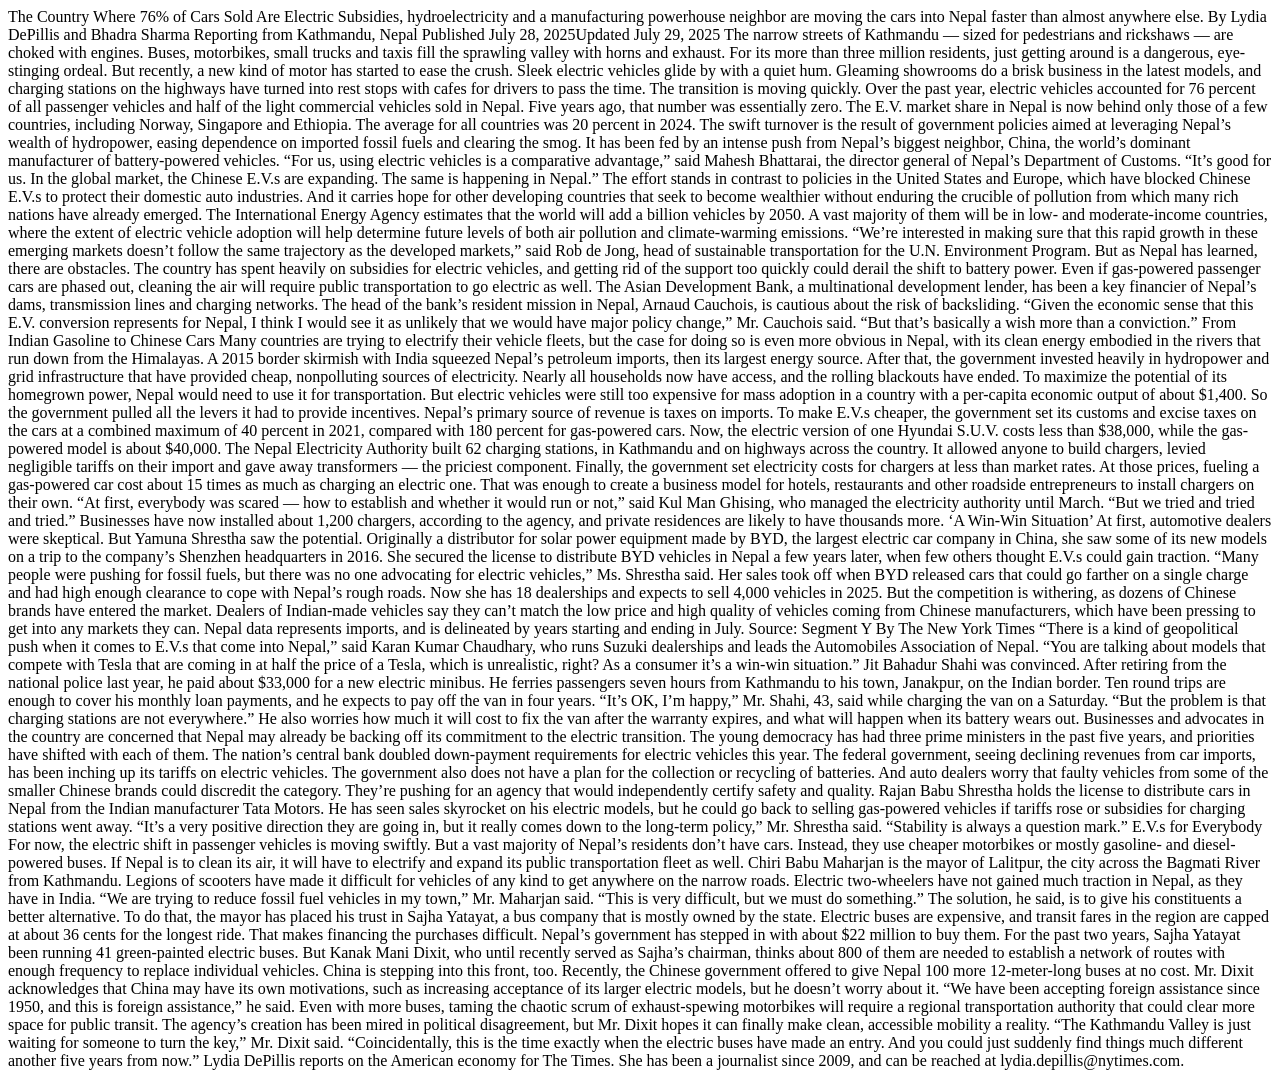
==== midterm/index.html @ f309e4bb "midterm exercise" ====
<!DOCTYPE html>
<html lang="en">
    <head>
        <title></title>
    </head>
       <body>
        The Country Where 76% of Cars Sold Are Electric
Subsidies, hydroelectricity and a manufacturing powerhouse neighbor are moving the cars into Nepal faster than almost anywhere else.


By Lydia DePillis and Bhadra Sharma
Reporting from Kathmandu, Nepal
Published July 28, 2025Updated July 29, 2025


The narrow streets of Kathmandu — sized for pedestrians and rickshaws — are choked with engines. Buses, motorbikes, small trucks and taxis fill the sprawling valley with horns and exhaust. For its more than three million residents, just getting around is a dangerous, eye-stinging ordeal.


But recently, a new kind of motor has started to ease the crush. Sleek electric vehicles glide by with a quiet hum. Gleaming showrooms do a brisk business in the latest models, and charging stations on the highways have turned into rest stops with cafes for drivers to pass the time.


The transition is moving quickly. Over the past year, electric vehicles accounted for 76 percent of all passenger vehicles and half of the light commercial vehicles sold in Nepal. Five years ago, that number was essentially zero. The E.V. market share in Nepal is now behind only those of a few countries, including Norway, Singapore and Ethiopia. The average for all countries was 20 percent in 2024.


The swift turnover is the result of government policies aimed at leveraging Nepal’s wealth of hydropower, easing dependence on imported fossil fuels and clearing the smog. It has been fed by an intense push from Nepal’s biggest neighbor, China, the world’s dominant manufacturer of battery-powered vehicles.


“For us, using electric vehicles is a comparative advantage,” said Mahesh Bhattarai, the director general of Nepal’s Department of Customs. “It’s good for us. In the global market, the Chinese E.V.s are expanding. The same is happening in Nepal.”


The effort stands in contrast to policies in the United States and Europe, which have blocked Chinese E.V.s to protect their domestic auto industries. And it carries hope for other developing countries that seek to become wealthier without enduring the crucible of pollution from which many rich nations have already emerged.


The International Energy Agency estimates that the world will add a billion vehicles by 2050. A vast majority of them will be in low- and moderate-income countries, where the extent of electric vehicle adoption will help determine future levels of both air pollution and climate-warming emissions.


“We’re interested in making sure that this rapid growth in these emerging markets doesn’t follow the same trajectory as the developed markets,” said Rob de Jong, head of sustainable transportation for the U.N. Environment Program.


But as Nepal has learned, there are obstacles. The country has spent heavily on subsidies for electric vehicles, and getting rid of the support too quickly could derail the shift to battery power. Even if gas-powered passenger cars are phased out, cleaning the air will require public transportation to go electric as well.




The Asian Development Bank, a multinational development lender, has been a key financier of Nepal’s dams, transmission lines and charging networks. The head of the bank’s resident mission in Nepal, Arnaud Cauchois, is cautious about the risk of backsliding.


“Given the economic sense that this E.V. conversion represents for Nepal, I think I would see it as unlikely that we would have major policy change,” Mr. Cauchois said. “But that’s basically a wish more than a conviction.”


From Indian Gasoline to Chinese Cars


Many countries are trying to electrify their vehicle fleets, but the case for doing so is even more obvious in Nepal, with its clean energy embodied in the rivers that run down from the Himalayas.


A 2015 border skirmish with India squeezed Nepal’s petroleum imports, then its largest energy source. After that, the government invested heavily in hydropower and grid infrastructure that have provided cheap, nonpolluting sources of electricity. Nearly all households now have access, and the rolling blackouts have ended.


To maximize the potential of its homegrown power, Nepal would need to use it for transportation. But electric vehicles were still too expensive for mass adoption in a country with a per-capita economic output of about $1,400. So the government pulled all the levers it had to provide incentives.


Nepal’s primary source of revenue is taxes on imports. To make E.V.s cheaper, the government set its customs and excise taxes on the cars at a combined maximum of 40 percent in 2021, compared with 180 percent for gas-powered cars. Now, the electric version of one Hyundai S.U.V. costs less than $38,000, while the gas-powered model is about $40,000.


The Nepal Electricity Authority built 62 charging stations, in Kathmandu and on highways across the country. It allowed anyone to build chargers, levied negligible tariffs on their import and gave away transformers — the priciest component.


Finally, the government set electricity costs for chargers at less than market rates. At those prices, fueling a gas-powered car cost about 15 times as much as charging an electric one. That was enough to create a business model for hotels, restaurants and other roadside entrepreneurs to install chargers on their own.


“At first, everybody was scared — how to establish and whether it would run or not,” said Kul Man Ghising, who managed the electricity authority until March. “But we tried and tried and tried.” Businesses have now installed about 1,200 chargers, according to the agency, and private residences are likely to have thousands more.


‘A Win-Win Situation’


At first, automotive dealers were skeptical. But Yamuna Shrestha saw the potential.


Originally a distributor for solar power equipment made by BYD, the largest electric car company in China, she saw some of its new models on a trip to the company’s Shenzhen headquarters in 2016. She secured the license to distribute BYD vehicles in Nepal a few years later, when few others thought E.V.s could gain traction.


“Many people were pushing for fossil fuels, but there was no one advocating for electric vehicles,” Ms. Shrestha said. Her sales took off when BYD released cars that could go farther on a single charge and had high enough clearance to cope with Nepal’s rough roads. Now she has 18 dealerships and expects to sell 4,000 vehicles in 2025.


But the competition is withering, as dozens of Chinese brands have entered the market. Dealers of Indian-made vehicles say they can’t match the low price and high quality of vehicles coming from Chinese manufacturers, which have been pressing to get into any markets they can.


Nepal data represents imports, and is delineated by years starting and ending in July. Source: Segment Y By The New York Times
“There is a kind of geopolitical push when it comes to E.V.s that come into Nepal,” said Karan Kumar Chaudhary, who runs Suzuki dealerships and leads the Automobiles Association of Nepal. “You are talking about models that compete with Tesla that are coming in at half the price of a Tesla, which is unrealistic, right? As a consumer it’s a win-win situation.”


Jit Bahadur Shahi was convinced. After retiring from the national police last year, he paid about $33,000 for a new electric minibus. He ferries passengers seven hours from Kathmandu to his town, Janakpur, on the Indian border. Ten round trips are enough to cover his monthly loan payments, and he expects to pay off the van in four years.


“It’s OK, I’m happy,” Mr. Shahi, 43, said while charging the van on a Saturday. “But the problem is that charging stations are not everywhere.” He also worries how much it will cost to fix the van after the warranty expires, and what will happen when its battery wears out.


Businesses and advocates in the country are concerned that Nepal may already be backing off its commitment to the electric transition. The young democracy has had three prime ministers in the past five years, and priorities have shifted with each of them.


The nation’s central bank doubled down-payment requirements for electric vehicles this year. The federal government, seeing declining revenues from car imports, has been inching up its tariffs on electric vehicles.


The government also does not have a plan for the collection or recycling of batteries. And auto dealers worry that faulty vehicles from some of the smaller Chinese brands could discredit the category. They’re pushing for an agency that would independently certify safety and quality.


Rajan Babu Shrestha holds the license to distribute cars in Nepal from the Indian manufacturer Tata Motors. He has seen sales skyrocket on his electric models, but he could go back to selling gas-powered vehicles if tariffs rose or subsidies for charging stations went away.


“It’s a very positive direction they are going in, but it really comes down to the long-term policy,” Mr. Shrestha said. “Stability is always a question mark.”


E.V.s for Everybody


For now, the electric shift in passenger vehicles is moving swiftly. But a vast majority of Nepal’s residents don’t have cars. Instead, they use cheaper motorbikes or mostly gasoline- and diesel-powered buses.


If Nepal is to clean its air, it will have to electrify and expand its public transportation fleet as well.


Chiri Babu Maharjan is the mayor of Lalitpur, the city across the Bagmati River from Kathmandu. Legions of scooters have made it difficult for vehicles of any kind to get anywhere on the narrow roads. Electric two-wheelers have not gained much traction in Nepal, as they have in India.


“We are trying to reduce fossil fuel vehicles in my town,” Mr. Maharjan said. “This is very difficult, but we must do something.”


The solution, he said, is to give his constituents a better alternative. To do that, the mayor has placed his trust in Sajha Yatayat, a bus company that is mostly owned by the state.


Electric buses are expensive, and transit fares in the region are capped at about 36 cents for the longest ride. That makes financing the purchases difficult. Nepal’s government has stepped in with about $22 million to buy them. For the past two years, Sajha Yatayat been running 41 green-painted electric buses.


But Kanak Mani Dixit, who until recently served as Sajha’s chairman, thinks about 800 of them are needed to establish a network of routes with enough frequency to replace individual vehicles.


China is stepping into this front, too.


Recently, the Chinese government offered to give Nepal 100 more 12-meter-long buses at no cost. Mr. Dixit acknowledges that China may have its own motivations, such as increasing acceptance of its larger electric models, but he doesn’t worry about it.


“We have been accepting foreign assistance since 1950, and this is foreign assistance,” he said.


Even with more buses, taming the chaotic scrum of exhaust-spewing motorbikes will require a regional transportation authority that could clear more space for public transit. The agency’s creation has been mired in political disagreement, but Mr. Dixit hopes it can finally make clean, accessible mobility a reality.


“The Kathmandu Valley is just waiting for someone to turn the key,” Mr. Dixit said. “Coincidentally, this is the time exactly when the electric buses have made an entry. And you could just suddenly find things much different another five years from now.”


Lydia DePillis reports on the American economy for The Times. She has been a journalist since 2009, and can be reached at lydia.depillis@nytimes.com.
       </body>
</html>
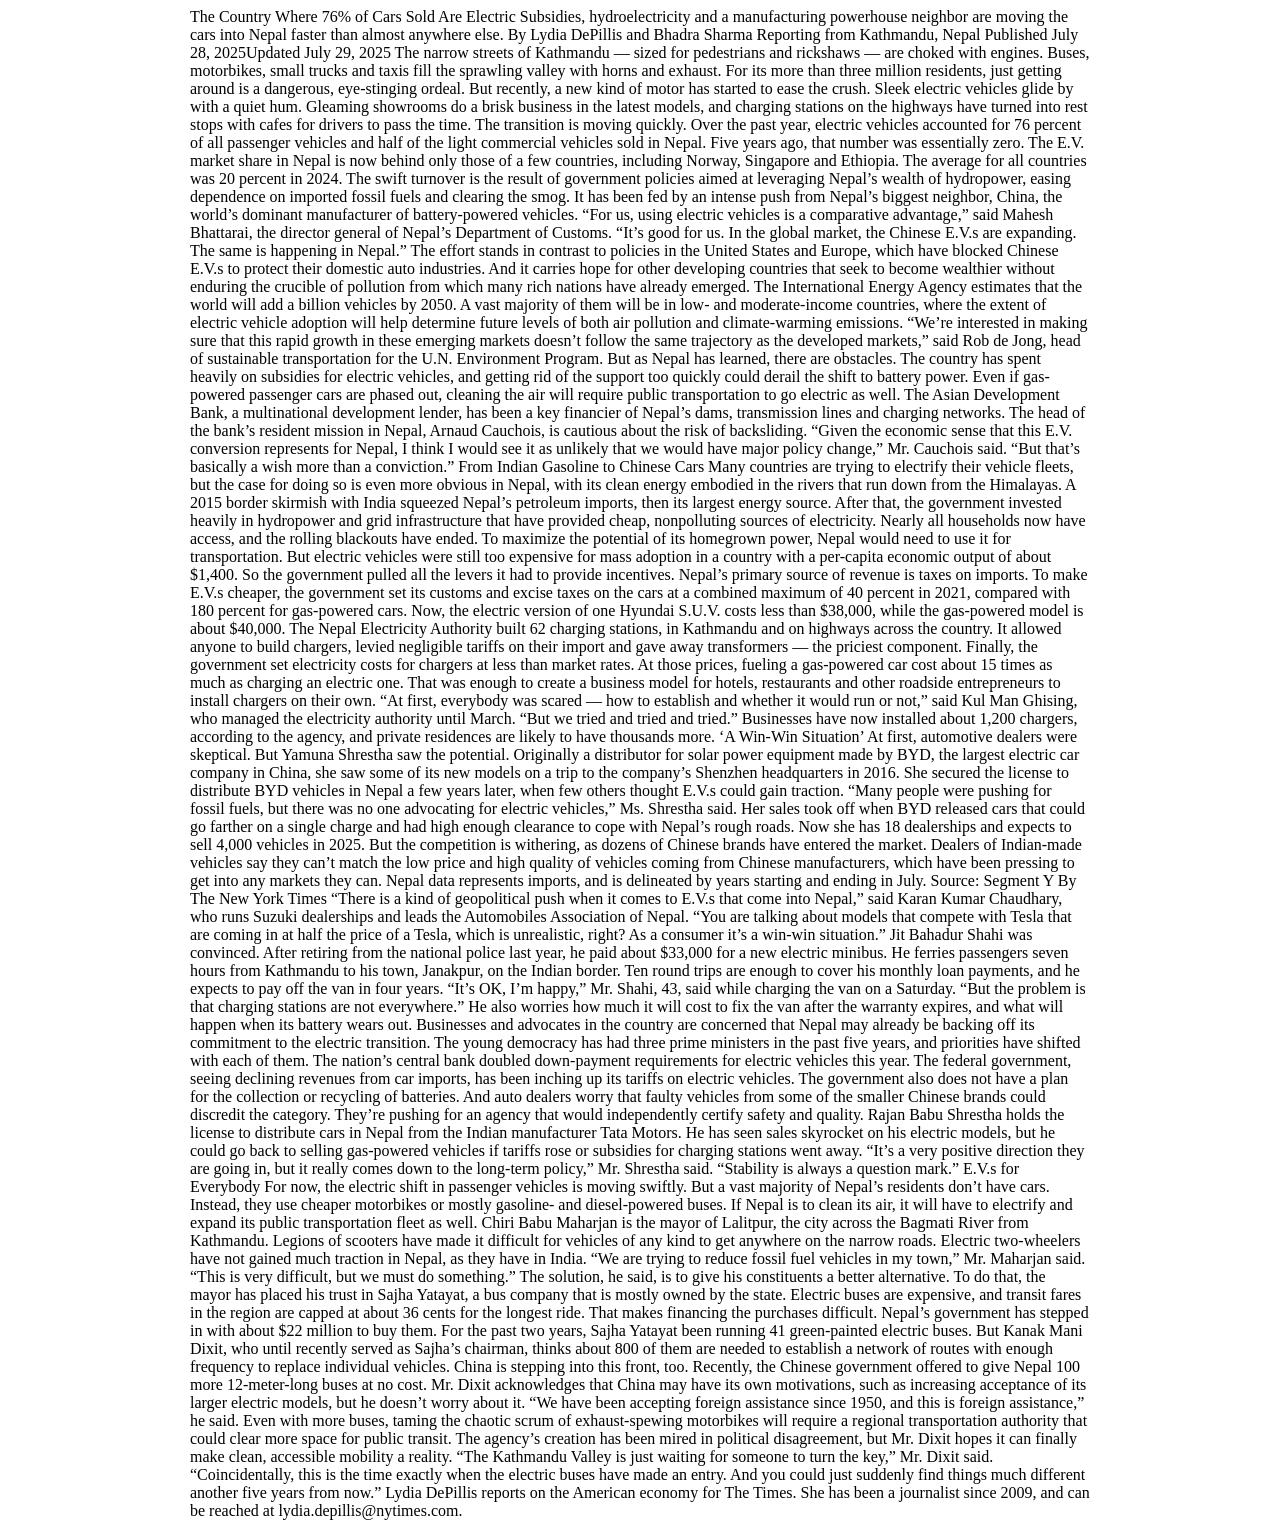
==== commit 4e2c0f25: "Update index.html" ====
--- a/midterm/index.html
+++ b/midterm/index.html
@@ -2,8 +2,10 @@
 <html lang="en">
     <head>
         <title></title>
+        <link rel="stylesheet" type="text/css" href="stylesheet.css">
     </head>
        <body>
+        <div id="content">
         The Country Where 76% of Cars Sold Are Electric
 Subsidies, hydroelectricity and a manufacturing powerhouse neighbor are moving the cars into Nepal faster than almost anywhere else.
 
@@ -152,5 +154,6 @@
 
 
 Lydia DePillis reports on the American economy for The Times. She has been a journalist since 2009, and can be reached at lydia.depillis@nytimes.com.
-       </body>
+            </div>
+        </body>
 </html>
--- a/midterm/stylesheet.css
+++ b/midterm/stylesheet.css
@@ -0,0 +1,5 @@
+#content {
+    margin: 0 auto;
+    width: 900px;
+}
+
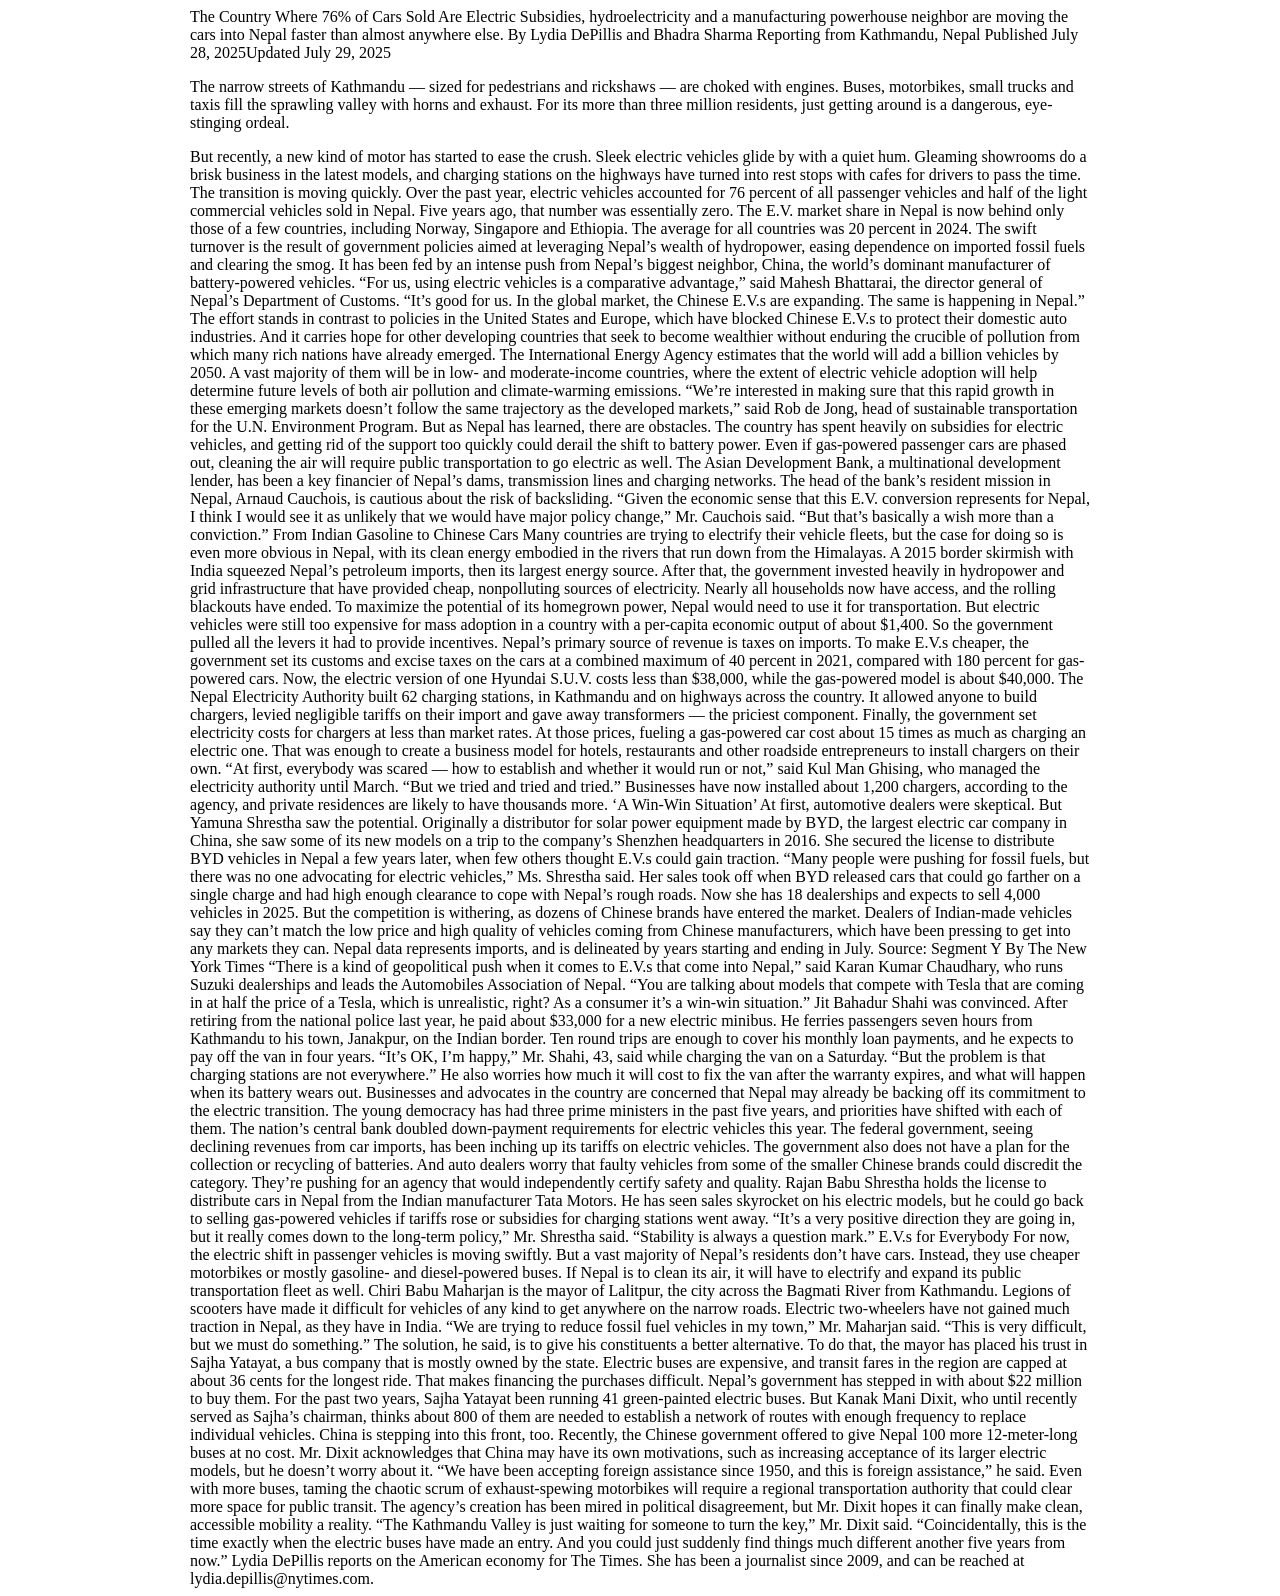
==== commit a0fe3809: "Update index.html" ====
--- a/midterm/index.html
+++ b/midterm/index.html
@@ -15,7 +15,7 @@
 Published July 28, 2025Updated July 29, 2025
 
 
-The narrow streets of Kathmandu — sized for pedestrians and rickshaws — are choked with engines. Buses, motorbikes, small trucks and taxis fill the sprawling valley with horns and exhaust. For its more than three million residents, just getting around is a dangerous, eye-stinging ordeal.
+<p>The narrow streets of Kathmandu — sized for pedestrians and rickshaws — are choked with engines. Buses, motorbikes, small trucks and taxis fill the sprawling valley with horns and exhaust. For its more than three million residents, just getting around is a dangerous, eye-stinging ordeal.</p>
 
 
 But recently, a new kind of motor has started to ease the crush. Sleek electric vehicles glide by with a quiet hum. Gleaming showrooms do a brisk business in the latest models, and charging stations on the highways have turned into rest stops with cafes for drivers to pass the time.
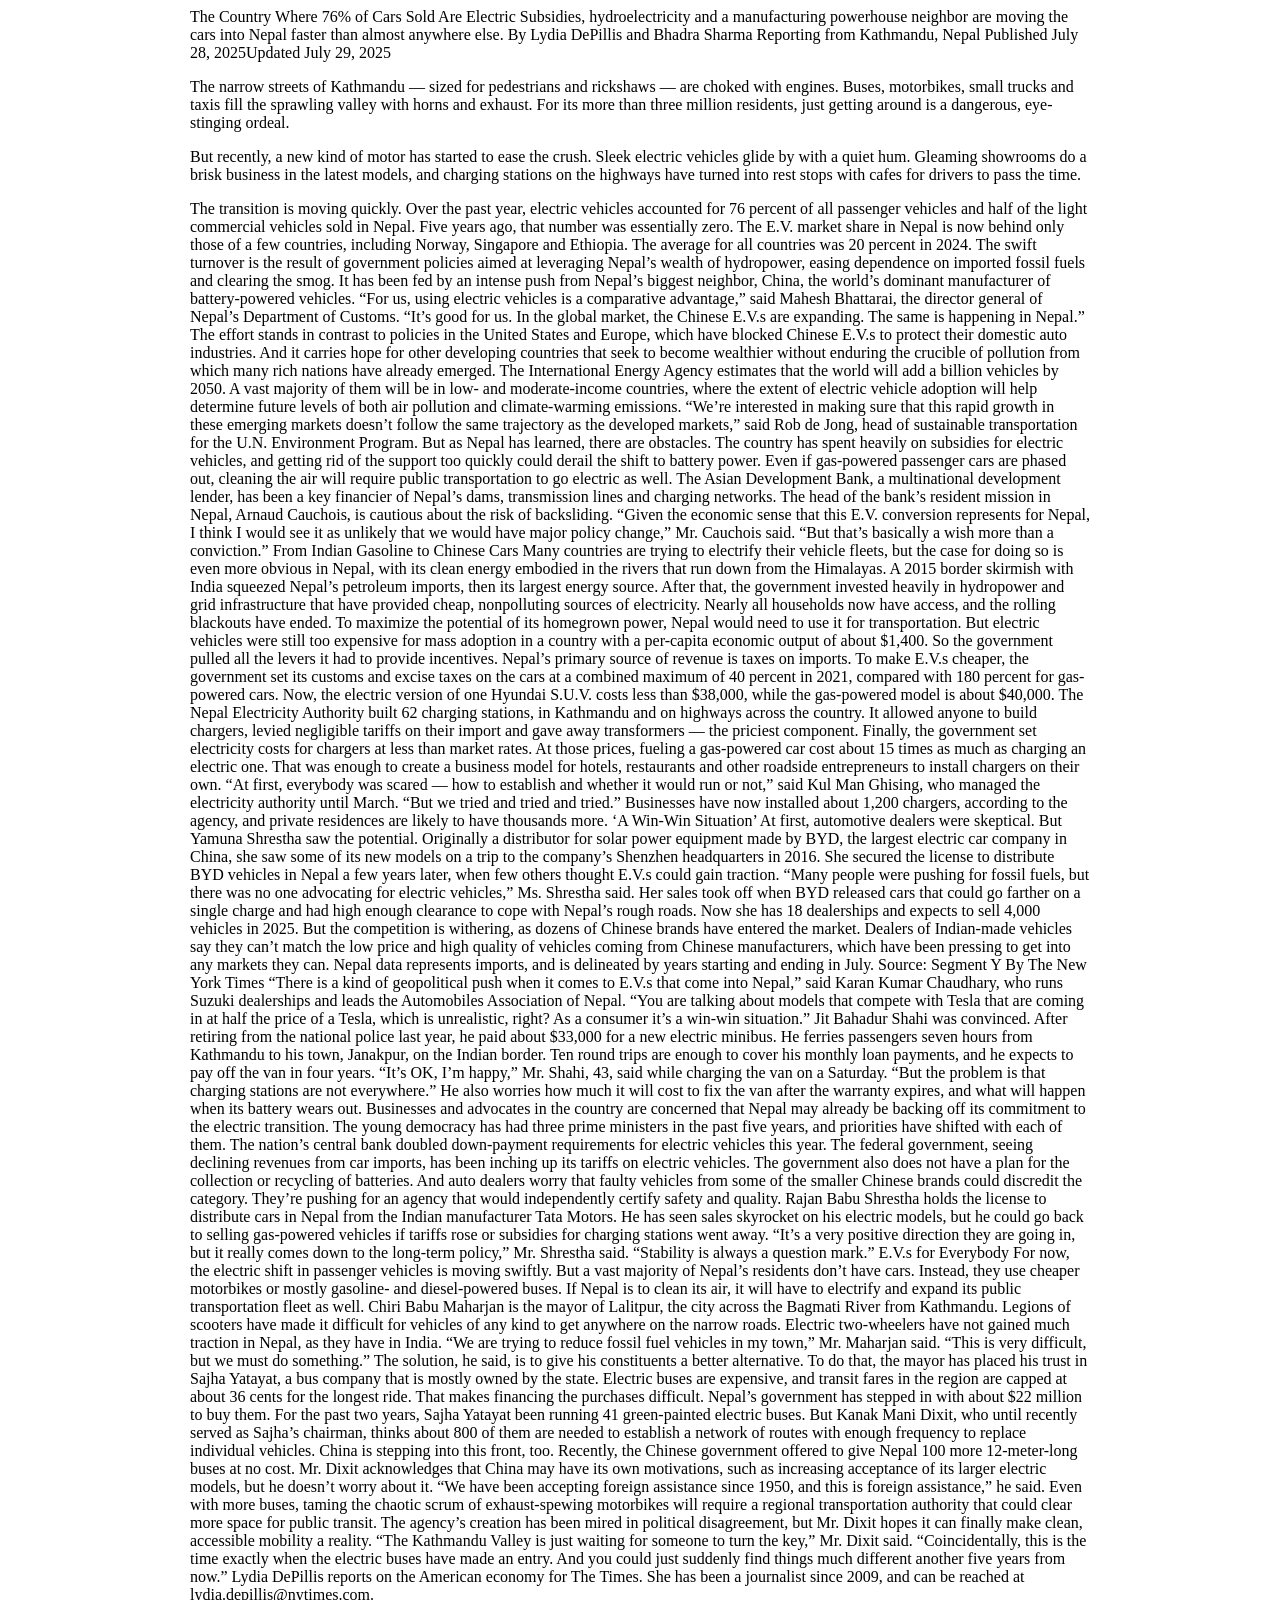
==== commit ffd267e6: "Update index.html" ====
--- a/midterm/index.html
+++ b/midterm/index.html
@@ -18,7 +18,7 @@
 <p>The narrow streets of Kathmandu — sized for pedestrians and rickshaws — are choked with engines. Buses, motorbikes, small trucks and taxis fill the sprawling valley with horns and exhaust. For its more than three million residents, just getting around is a dangerous, eye-stinging ordeal.</p>
 
 
-But recently, a new kind of motor has started to ease the crush. Sleek electric vehicles glide by with a quiet hum. Gleaming showrooms do a brisk business in the latest models, and charging stations on the highways have turned into rest stops with cafes for drivers to pass the time.
+<p>But recently, a new kind of motor has started to ease the crush. Sleek electric vehicles glide by with a quiet hum. Gleaming showrooms do a brisk business in the latest models, and charging stations on the highways have turned into rest stops with cafes for drivers to pass the time.</p>
 
 
 The transition is moving quickly. Over the past year, electric vehicles accounted for 76 percent of all passenger vehicles and half of the light commercial vehicles sold in Nepal. Five years ago, that number was essentially zero. The E.V. market share in Nepal is now behind only those of a few countries, including Norway, Singapore and Ethiopia. The average for all countries was 20 percent in 2024.
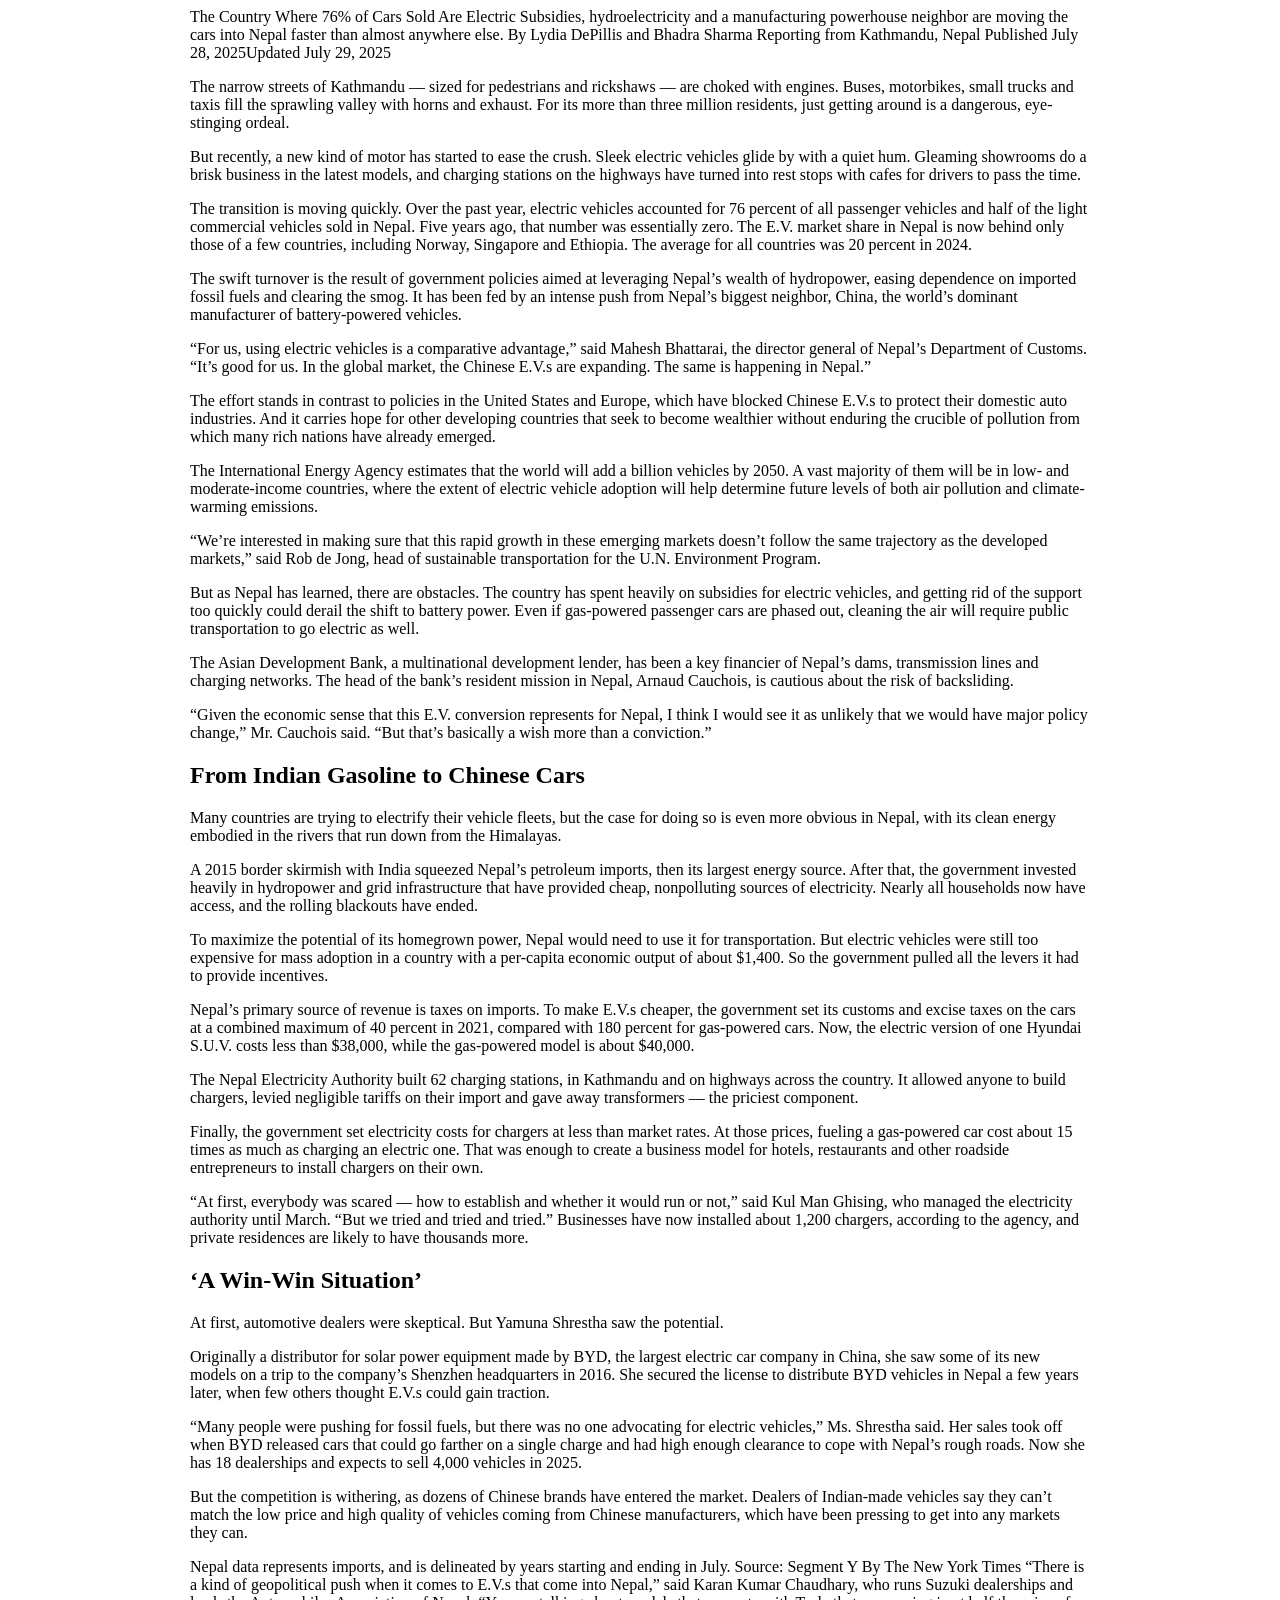
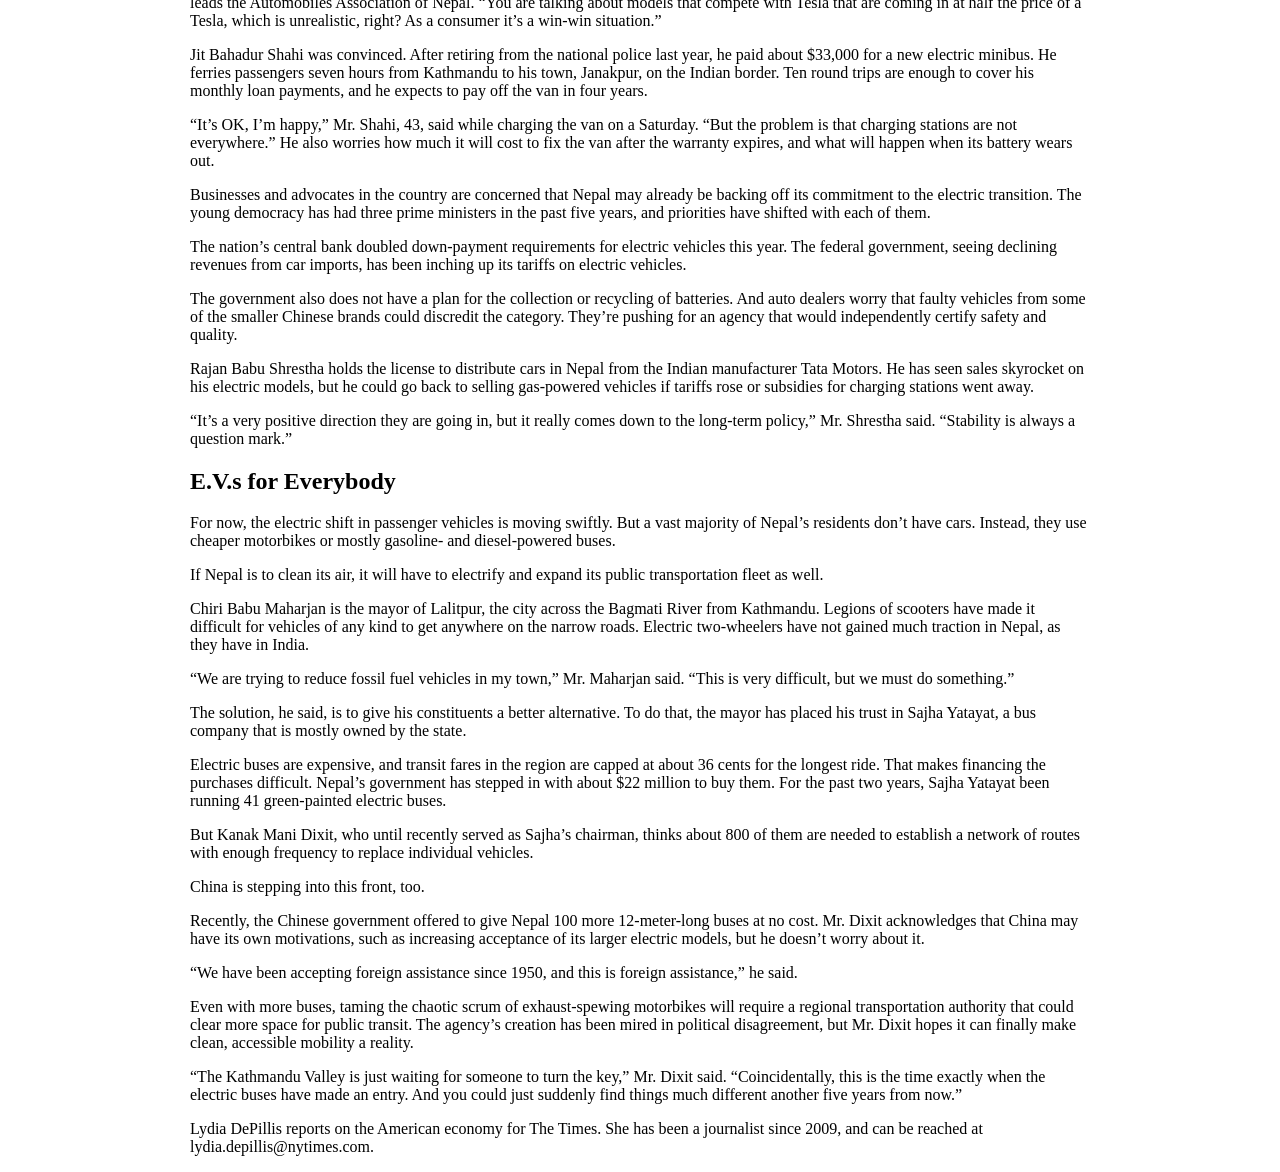
==== commit 2fe61ff5: "breaking article into parapgraphs" ====
--- a/midterm/index.html
+++ b/midterm/index.html
@@ -21,139 +21,138 @@
 <p>But recently, a new kind of motor has started to ease the crush. Sleek electric vehicles glide by with a quiet hum. Gleaming showrooms do a brisk business in the latest models, and charging stations on the highways have turned into rest stops with cafes for drivers to pass the time.</p>
 
 
-The transition is moving quickly. Over the past year, electric vehicles accounted for 76 percent of all passenger vehicles and half of the light commercial vehicles sold in Nepal. Five years ago, that number was essentially zero. The E.V. market share in Nepal is now behind only those of a few countries, including Norway, Singapore and Ethiopia. The average for all countries was 20 percent in 2024.
+<p>The transition is moving quickly. Over the past year, electric vehicles accounted for 76 percent of all passenger vehicles and half of the light commercial vehicles sold in Nepal. Five years ago, that number was essentially zero. The E.V. market share in Nepal is now behind only those of a few countries, including Norway, Singapore and Ethiopia. The average for all countries was 20 percent in 2024.</p>
 
 
-The swift turnover is the result of government policies aimed at leveraging Nepal’s wealth of hydropower, easing dependence on imported fossil fuels and clearing the smog. It has been fed by an intense push from Nepal’s biggest neighbor, China, the world’s dominant manufacturer of battery-powered vehicles.
+<p>The swift turnover is the result of government policies aimed at leveraging Nepal’s wealth of hydropower, easing dependence on imported fossil fuels and clearing the smog. It has been fed by an intense push from Nepal’s biggest neighbor, China, the world’s dominant manufacturer of battery-powered vehicles.</p>
 
 
-“For us, using electric vehicles is a comparative advantage,” said Mahesh Bhattarai, the director general of Nepal’s Department of Customs. “It’s good for us. In the global market, the Chinese E.V.s are expanding. The same is happening in Nepal.”
+<p>“For us, using electric vehicles is a comparative advantage,” said Mahesh Bhattarai, the director general of Nepal’s Department of Customs. “It’s good for us. In the global market, the Chinese E.V.s are expanding. The same is happening in Nepal.”</p>
 
 
-The effort stands in contrast to policies in the United States and Europe, which have blocked Chinese E.V.s to protect their domestic auto industries. And it carries hope for other developing countries that seek to become wealthier without enduring the crucible of pollution from which many rich nations have already emerged.
+<p>The effort stands in contrast to policies in the United States and Europe, which have blocked Chinese E.V.s to protect their domestic auto industries. And it carries hope for other developing countries that seek to become wealthier without enduring the crucible of pollution from which many rich nations have already emerged.</p>
 
 
-The International Energy Agency estimates that the world will add a billion vehicles by 2050. A vast majority of them will be in low- and moderate-income countries, where the extent of electric vehicle adoption will help determine future levels of both air pollution and climate-warming emissions.
+<p>The International Energy Agency estimates that the world will add a billion vehicles by 2050. A vast majority of them will be in low- and moderate-income countries, where the extent of electric vehicle adoption will help determine future levels of both air pollution and climate-warming emissions.</p>
 
 
-“We’re interested in making sure that this rapid growth in these emerging markets doesn’t follow the same trajectory as the developed markets,” said Rob de Jong, head of sustainable transportation for the U.N. Environment Program.
+<p>“We’re interested in making sure that this rapid growth in these emerging markets doesn’t follow the same trajectory as the developed markets,” said Rob de Jong, head of sustainable transportation for the U.N. Environment Program.</p>
 
 
-But as Nepal has learned, there are obstacles. The country has spent heavily on subsidies for electric vehicles, and getting rid of the support too quickly could derail the shift to battery power. Even if gas-powered passenger cars are phased out, cleaning the air will require public transportation to go electric as well.
+<p>But as Nepal has learned, there are obstacles. The country has spent heavily on subsidies for electric vehicles, and getting rid of the support too quickly could derail the shift to battery power. Even if gas-powered passenger cars are phased out, cleaning the air will require public transportation to go electric as well.</p>
 
 
 
 
-The Asian Development Bank, a multinational development lender, has been a key financier of Nepal’s dams, transmission lines and charging networks. The head of the bank’s resident mission in Nepal, Arnaud Cauchois, is cautious about the risk of backsliding.
+<p>The Asian Development Bank, a multinational development lender, has been a key financier of Nepal’s dams, transmission lines and charging networks. The head of the bank’s resident mission in Nepal, Arnaud Cauchois, is cautious about the risk of backsliding.</p>
 
 
-“Given the economic sense that this E.V. conversion represents for Nepal, I think I would see it as unlikely that we would have major policy change,” Mr. Cauchois said. “But that’s basically a wish more than a conviction.”
+<p>“Given the economic sense that this E.V. conversion represents for Nepal, I think I would see it as unlikely that we would have major policy change,” Mr. Cauchois said. “But that’s basically a wish more than a conviction.”</p>
 
 
-From Indian Gasoline to Chinese Cars
+<h2>From Indian Gasoline to Chinese Cars</h2>
 
 
-Many countries are trying to electrify their vehicle fleets, but the case for doing so is even more obvious in Nepal, with its clean energy embodied in the rivers that run down from the Himalayas.
+<p>Many countries are trying to electrify their vehicle fleets, but the case for doing so is even more obvious in Nepal, with its clean energy embodied in the rivers that run down from the Himalayas.</p>
 
 
-A 2015 border skirmish with India squeezed Nepal’s petroleum imports, then its largest energy source. After that, the government invested heavily in hydropower and grid infrastructure that have provided cheap, nonpolluting sources of electricity. Nearly all households now have access, and the rolling blackouts have ended.
+<p>A 2015 border skirmish with India squeezed Nepal’s petroleum imports, then its largest energy source. After that, the government invested heavily in hydropower and grid infrastructure that have provided cheap, nonpolluting sources of electricity. Nearly all households now have access, and the rolling blackouts have ended.</p>
 
 
-To maximize the potential of its homegrown power, Nepal would need to use it for transportation. But electric vehicles were still too expensive for mass adoption in a country with a per-capita economic output of about $1,400. So the government pulled all the levers it had to provide incentives.
+<p>To maximize the potential of its homegrown power, Nepal would need to use it for transportation. But electric vehicles were still too expensive for mass adoption in a country with a per-capita economic output of about $1,400. So the government pulled all the levers it had to provide incentives.</p>
 
 
-Nepal’s primary source of revenue is taxes on imports. To make E.V.s cheaper, the government set its customs and excise taxes on the cars at a combined maximum of 40 percent in 2021, compared with 180 percent for gas-powered cars. Now, the electric version of one Hyundai S.U.V. costs less than $38,000, while the gas-powered model is about $40,000.
+<p>Nepal’s primary source of revenue is taxes on imports. To make E.V.s cheaper, the government set its customs and excise taxes on the cars at a combined maximum of 40 percent in 2021, compared with 180 percent for gas-powered cars. Now, the electric version of one Hyundai S.U.V. costs less than $38,000, while the gas-powered model is about $40,000.</p>
 
 
-The Nepal Electricity Authority built 62 charging stations, in Kathmandu and on highways across the country. It allowed anyone to build chargers, levied negligible tariffs on their import and gave away transformers — the priciest component.
+<p>The Nepal Electricity Authority built 62 charging stations, in Kathmandu and on highways across the country. It allowed anyone to build chargers, levied negligible tariffs on their import and gave away transformers — the priciest component.</p>
 
 
-Finally, the government set electricity costs for chargers at less than market rates. At those prices, fueling a gas-powered car cost about 15 times as much as charging an electric one. That was enough to create a business model for hotels, restaurants and other roadside entrepreneurs to install chargers on their own.
+<p>Finally, the government set electricity costs for chargers at less than market rates. At those prices, fueling a gas-powered car cost about 15 times as much as charging an electric one. That was enough to create a business model for hotels, restaurants and other roadside entrepreneurs to install chargers on their own.</p>
 
 
-“At first, everybody was scared — how to establish and whether it would run or not,” said Kul Man Ghising, who managed the electricity authority until March. “But we tried and tried and tried.” Businesses have now installed about 1,200 chargers, according to the agency, and private residences are likely to have thousands more.
+<p>“At first, everybody was scared — how to establish and whether it would run or not,” said Kul Man Ghising, who managed the electricity authority until March. “But we tried and tried and tried.” Businesses have now installed about 1,200 chargers, according to the agency, and private residences are likely to have thousands more.</p>
 
 
-‘A Win-Win Situation’
+<h2>‘A Win-Win Situation’</h2>
 
 
-At first, automotive dealers were skeptical. But Yamuna Shrestha saw the potential.
+<p>At first, automotive dealers were skeptical. But Yamuna Shrestha saw the potential.</p>
 
 
-Originally a distributor for solar power equipment made by BYD, the largest electric car company in China, she saw some of its new models on a trip to the company’s Shenzhen headquarters in 2016. She secured the license to distribute BYD vehicles in Nepal a few years later, when few others thought E.V.s could gain traction.
+<p>Originally a distributor for solar power equipment made by BYD, the largest electric car company in China, she saw some of its new models on a trip to the company’s Shenzhen headquarters in 2016. She secured the license to distribute BYD vehicles in Nepal a few years later, when few others thought E.V.s could gain traction.</p>
 
 
-“Many people were pushing for fossil fuels, but there was no one advocating for electric vehicles,” Ms. Shrestha said. Her sales took off when BYD released cars that could go farther on a single charge and had high enough clearance to cope with Nepal’s rough roads. Now she has 18 dealerships and expects to sell 4,000 vehicles in 2025.
+<p>“Many people were pushing for fossil fuels, but there was no one advocating for electric vehicles,” Ms. Shrestha said. Her sales took off when BYD released cars that could go farther on a single charge and had high enough clearance to cope with Nepal’s rough roads. Now she has 18 dealerships and expects to sell 4,000 vehicles in 2025.</p>
 
 
-But the competition is withering, as dozens of Chinese brands have entered the market. Dealers of Indian-made vehicles say they can’t match the low price and high quality of vehicles coming from Chinese manufacturers, which have been pressing to get into any markets they can.
+<p>But the competition is withering, as dozens of Chinese brands have entered the market. Dealers of Indian-made vehicles say they can’t match the low price and high quality of vehicles coming from Chinese manufacturers, which have been pressing to get into any markets they can.</p>
+
+<p>Nepal data represents imports, and is delineated by years starting and ending in July. Source: Segment Y By The New York Times
+“There is a kind of geopolitical push when it comes to E.V.s that come into Nepal,” said Karan Kumar Chaudhary, who runs Suzuki dealerships and leads the Automobiles Association of Nepal. “You are talking about models that compete with Tesla that are coming in at half the price of a Tesla, which is unrealistic, right? As a consumer it’s a win-win situation.”</p>
 
 
-Nepal data represents imports, and is delineated by years starting and ending in July. Source: Segment Y By The New York Times
-“There is a kind of geopolitical push when it comes to E.V.s that come into Nepal,” said Karan Kumar Chaudhary, who runs Suzuki dealerships and leads the Automobiles Association of Nepal. “You are talking about models that compete with Tesla that are coming in at half the price of a Tesla, which is unrealistic, right? As a consumer it’s a win-win situation.”
+<p>Jit Bahadur Shahi was convinced. After retiring from the national police last year, he paid about $33,000 for a new electric minibus. He ferries passengers seven hours from Kathmandu to his town, Janakpur, on the Indian border. Ten round trips are enough to cover his monthly loan payments, and he expects to pay off the van in four years.</p>
 
 
-Jit Bahadur Shahi was convinced. After retiring from the national police last year, he paid about $33,000 for a new electric minibus. He ferries passengers seven hours from Kathmandu to his town, Janakpur, on the Indian border. Ten round trips are enough to cover his monthly loan payments, and he expects to pay off the van in four years.
+<p>“It’s OK, I’m happy,” Mr. Shahi, 43, said while charging the van on a Saturday. “But the problem is that charging stations are not everywhere.” He also worries how much it will cost to fix the van after the warranty expires, and what will happen when its battery wears out.</p>
 
 
-“It’s OK, I’m happy,” Mr. Shahi, 43, said while charging the van on a Saturday. “But the problem is that charging stations are not everywhere.” He also worries how much it will cost to fix the van after the warranty expires, and what will happen when its battery wears out.
+<p>Businesses and advocates in the country are concerned that Nepal may already be backing off its commitment to the electric transition. The young democracy has had three prime ministers in the past five years, and priorities have shifted with each of them.</p>
 
 
-Businesses and advocates in the country are concerned that Nepal may already be backing off its commitment to the electric transition. The young democracy has had three prime ministers in the past five years, and priorities have shifted with each of them.
+<p>The nation’s central bank doubled down-payment requirements for electric vehicles this year. The federal government, seeing declining revenues from car imports, has been inching up its tariffs on electric vehicles.</p>
 
 
-The nation’s central bank doubled down-payment requirements for electric vehicles this year. The federal government, seeing declining revenues from car imports, has been inching up its tariffs on electric vehicles.
+<p>The government also does not have a plan for the collection or recycling of batteries. And auto dealers worry that faulty vehicles from some of the smaller Chinese brands could discredit the category. They’re pushing for an agency that would independently certify safety and quality.</p>
 
 
-The government also does not have a plan for the collection or recycling of batteries. And auto dealers worry that faulty vehicles from some of the smaller Chinese brands could discredit the category. They’re pushing for an agency that would independently certify safety and quality.
+<p>Rajan Babu Shrestha holds the license to distribute cars in Nepal from the Indian manufacturer Tata Motors. He has seen sales skyrocket on his electric models, but he could go back to selling gas-powered vehicles if tariffs rose or subsidies for charging stations went away.</p>
 
 
-Rajan Babu Shrestha holds the license to distribute cars in Nepal from the Indian manufacturer Tata Motors. He has seen sales skyrocket on his electric models, but he could go back to selling gas-powered vehicles if tariffs rose or subsidies for charging stations went away.
+<p>“It’s a very positive direction they are going in, but it really comes down to the long-term policy,” Mr. Shrestha said. “Stability is always a question mark.”</p>
 
 
-“It’s a very positive direction they are going in, but it really comes down to the long-term policy,” Mr. Shrestha said. “Stability is always a question mark.”
+<h2>E.V.s for Everybody</h2>
 
 
-E.V.s for Everybody
+<p>For now, the electric shift in passenger vehicles is moving swiftly. But a vast majority of Nepal’s residents don’t have cars. Instead, they use cheaper motorbikes or mostly gasoline- and diesel-powered buses.</p>
 
 
-For now, the electric shift in passenger vehicles is moving swiftly. But a vast majority of Nepal’s residents don’t have cars. Instead, they use cheaper motorbikes or mostly gasoline- and diesel-powered buses.
+<p>If Nepal is to clean its air, it will have to electrify and expand its public transportation fleet as well.</p>
 
 
-If Nepal is to clean its air, it will have to electrify and expand its public transportation fleet as well.
+<p>Chiri Babu Maharjan is the mayor of Lalitpur, the city across the Bagmati River from Kathmandu. Legions of scooters have made it difficult for vehicles of any kind to get anywhere on the narrow roads. Electric two-wheelers have not gained much traction in Nepal, as they have in India.</p>
 
 
-Chiri Babu Maharjan is the mayor of Lalitpur, the city across the Bagmati River from Kathmandu. Legions of scooters have made it difficult for vehicles of any kind to get anywhere on the narrow roads. Electric two-wheelers have not gained much traction in Nepal, as they have in India.
+<p>“We are trying to reduce fossil fuel vehicles in my town,” Mr. Maharjan said. “This is very difficult, but we must do something.”</p>
 
 
-“We are trying to reduce fossil fuel vehicles in my town,” Mr. Maharjan said. “This is very difficult, but we must do something.”
+<p>The solution, he said, is to give his constituents a better alternative. To do that, the mayor has placed his trust in Sajha Yatayat, a bus company that is mostly owned by the state.</p>
 
 
-The solution, he said, is to give his constituents a better alternative. To do that, the mayor has placed his trust in Sajha Yatayat, a bus company that is mostly owned by the state.
+<p>Electric buses are expensive, and transit fares in the region are capped at about 36 cents for the longest ride. That makes financing the purchases difficult. Nepal’s government has stepped in with about $22 million to buy them. For the past two years, Sajha Yatayat been running 41 green-painted electric buses.</p>
 
 
-Electric buses are expensive, and transit fares in the region are capped at about 36 cents for the longest ride. That makes financing the purchases difficult. Nepal’s government has stepped in with about $22 million to buy them. For the past two years, Sajha Yatayat been running 41 green-painted electric buses.
+<p>But Kanak Mani Dixit, who until recently served as Sajha’s chairman, thinks about 800 of them are needed to establish a network of routes with enough frequency to replace individual vehicles.</p>
 
 
-But Kanak Mani Dixit, who until recently served as Sajha’s chairman, thinks about 800 of them are needed to establish a network of routes with enough frequency to replace individual vehicles.
+<p>China is stepping into this front, too.</p>
 
 
-China is stepping into this front, too.
+<p>Recently, the Chinese government offered to give Nepal 100 more 12-meter-long buses at no cost. Mr. Dixit acknowledges that China may have its own motivations, such as increasing acceptance of its larger electric models, but he doesn’t worry about it.</p>
 
 
-Recently, the Chinese government offered to give Nepal 100 more 12-meter-long buses at no cost. Mr. Dixit acknowledges that China may have its own motivations, such as increasing acceptance of its larger electric models, but he doesn’t worry about it.
+<p>“We have been accepting foreign assistance since 1950, and this is foreign assistance,” he said.</p>
 
 
-“We have been accepting foreign assistance since 1950, and this is foreign assistance,” he said.
+<p>Even with more buses, taming the chaotic scrum of exhaust-spewing motorbikes will require a regional transportation authority that could clear more space for public transit. The agency’s creation has been mired in political disagreement, but Mr. Dixit hopes it can finally make clean, accessible mobility a reality.</p>
 
 
-Even with more buses, taming the chaotic scrum of exhaust-spewing motorbikes will require a regional transportation authority that could clear more space for public transit. The agency’s creation has been mired in political disagreement, but Mr. Dixit hopes it can finally make clean, accessible mobility a reality.
+<p>“The Kathmandu Valley is just waiting for someone to turn the key,” Mr. Dixit said. “Coincidentally, this is the time exactly when the electric buses have made an entry. And you could just suddenly find things much different another five years from now.”</p>
 
 
-“The Kathmandu Valley is just waiting for someone to turn the key,” Mr. Dixit said. “Coincidentally, this is the time exactly when the electric buses have made an entry. And you could just suddenly find things much different another five years from now.”
-
-
-Lydia DePillis reports on the American economy for The Times. She has been a journalist since 2009, and can be reached at lydia.depillis@nytimes.com.
+<p>Lydia DePillis reports on the American economy for The Times. She has been a journalist since 2009, and can be reached at lydia.depillis@nytimes.com.</p>
             </div>
         </body>
 </html>
--- a/midterm/stylesheet.css
+++ b/midterm/stylesheet.css
@@ -3,3 +3,6 @@
     width: 900px;
 }
 
+h2 {
+    font-weight: bold;
+}
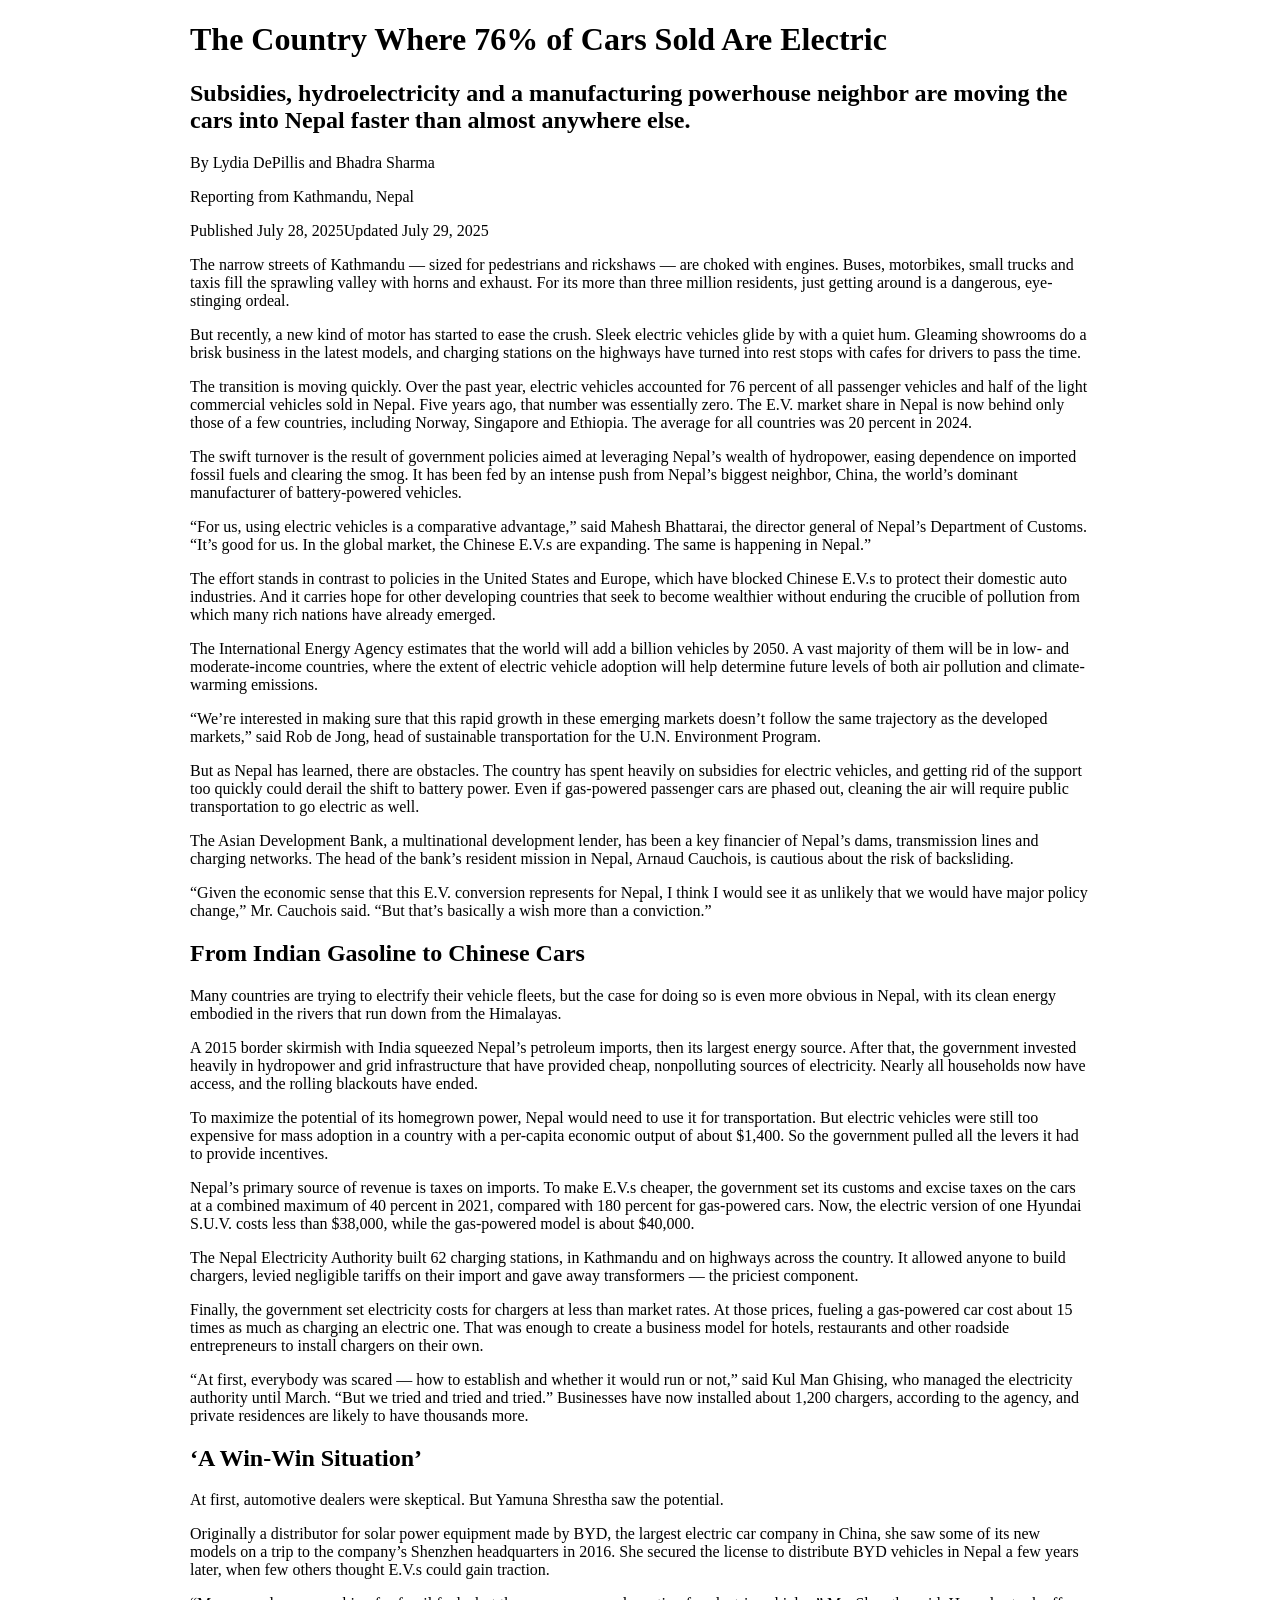
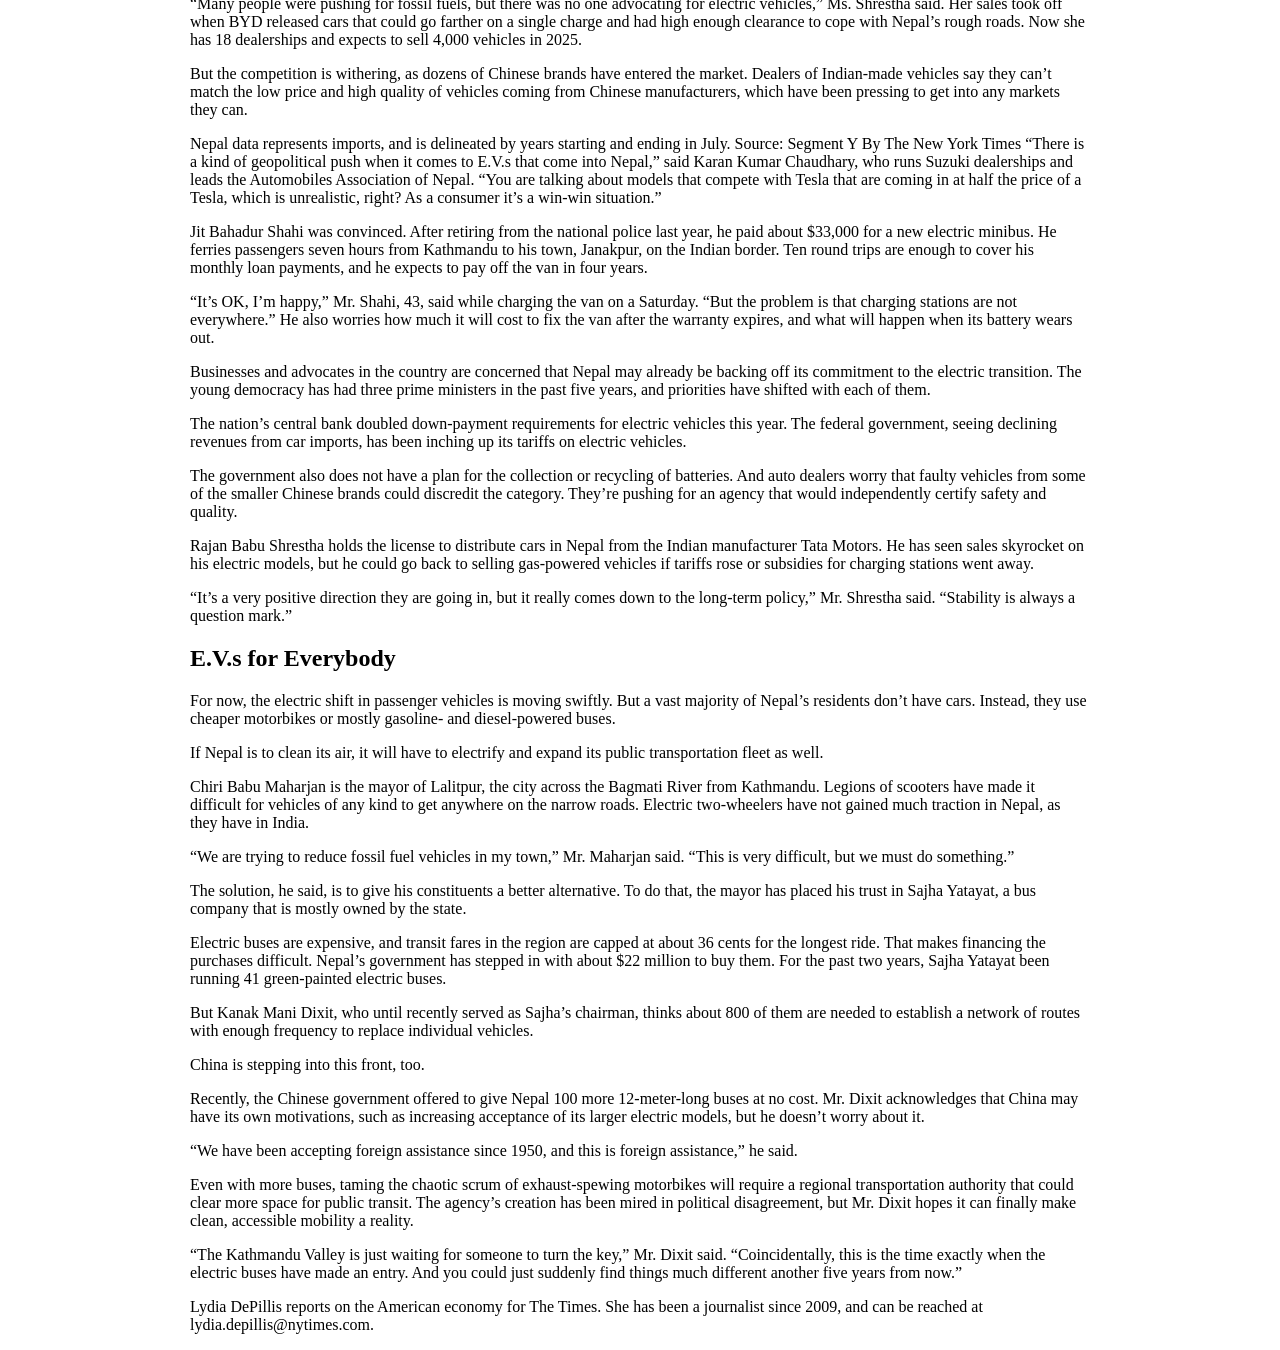
==== commit f761ce0c: "headline and byline" ====
--- a/midterm/index.html
+++ b/midterm/index.html
@@ -6,13 +6,13 @@
     </head>
        <body>
         <div id="content">
-        The Country Where 76% of Cars Sold Are Electric
-Subsidies, hydroelectricity and a manufacturing powerhouse neighbor are moving the cars into Nepal faster than almost anywhere else.
+        <h1>The Country Where 76% of Cars Sold Are Electric</h1>
+<h2>Subsidies, hydroelectricity and a manufacturing powerhouse neighbor are moving the cars into Nepal faster than almost anywhere else.</h2>
 
 
-By Lydia DePillis and Bhadra Sharma
-Reporting from Kathmandu, Nepal
-Published July 28, 2025Updated July 29, 2025
+<p>By Lydia DePillis and Bhadra Sharma</p>
+<p>Reporting from Kathmandu, Nepal</p>
+<p>Published July 28, 2025Updated July 29, 2025</p>
 
 
 <p>The narrow streets of Kathmandu — sized for pedestrians and rickshaws — are choked with engines. Buses, motorbikes, small trucks and taxis fill the sprawling valley with horns and exhaust. For its more than three million residents, just getting around is a dangerous, eye-stinging ordeal.</p>
--- a/midterm/stylesheet.css
+++ b/midterm/stylesheet.css
@@ -5,4 +5,9 @@
 
 h2 {
     font-weight: bold;
-}+}
+
+h1 {
+    font-weight: bolder;
+}
+
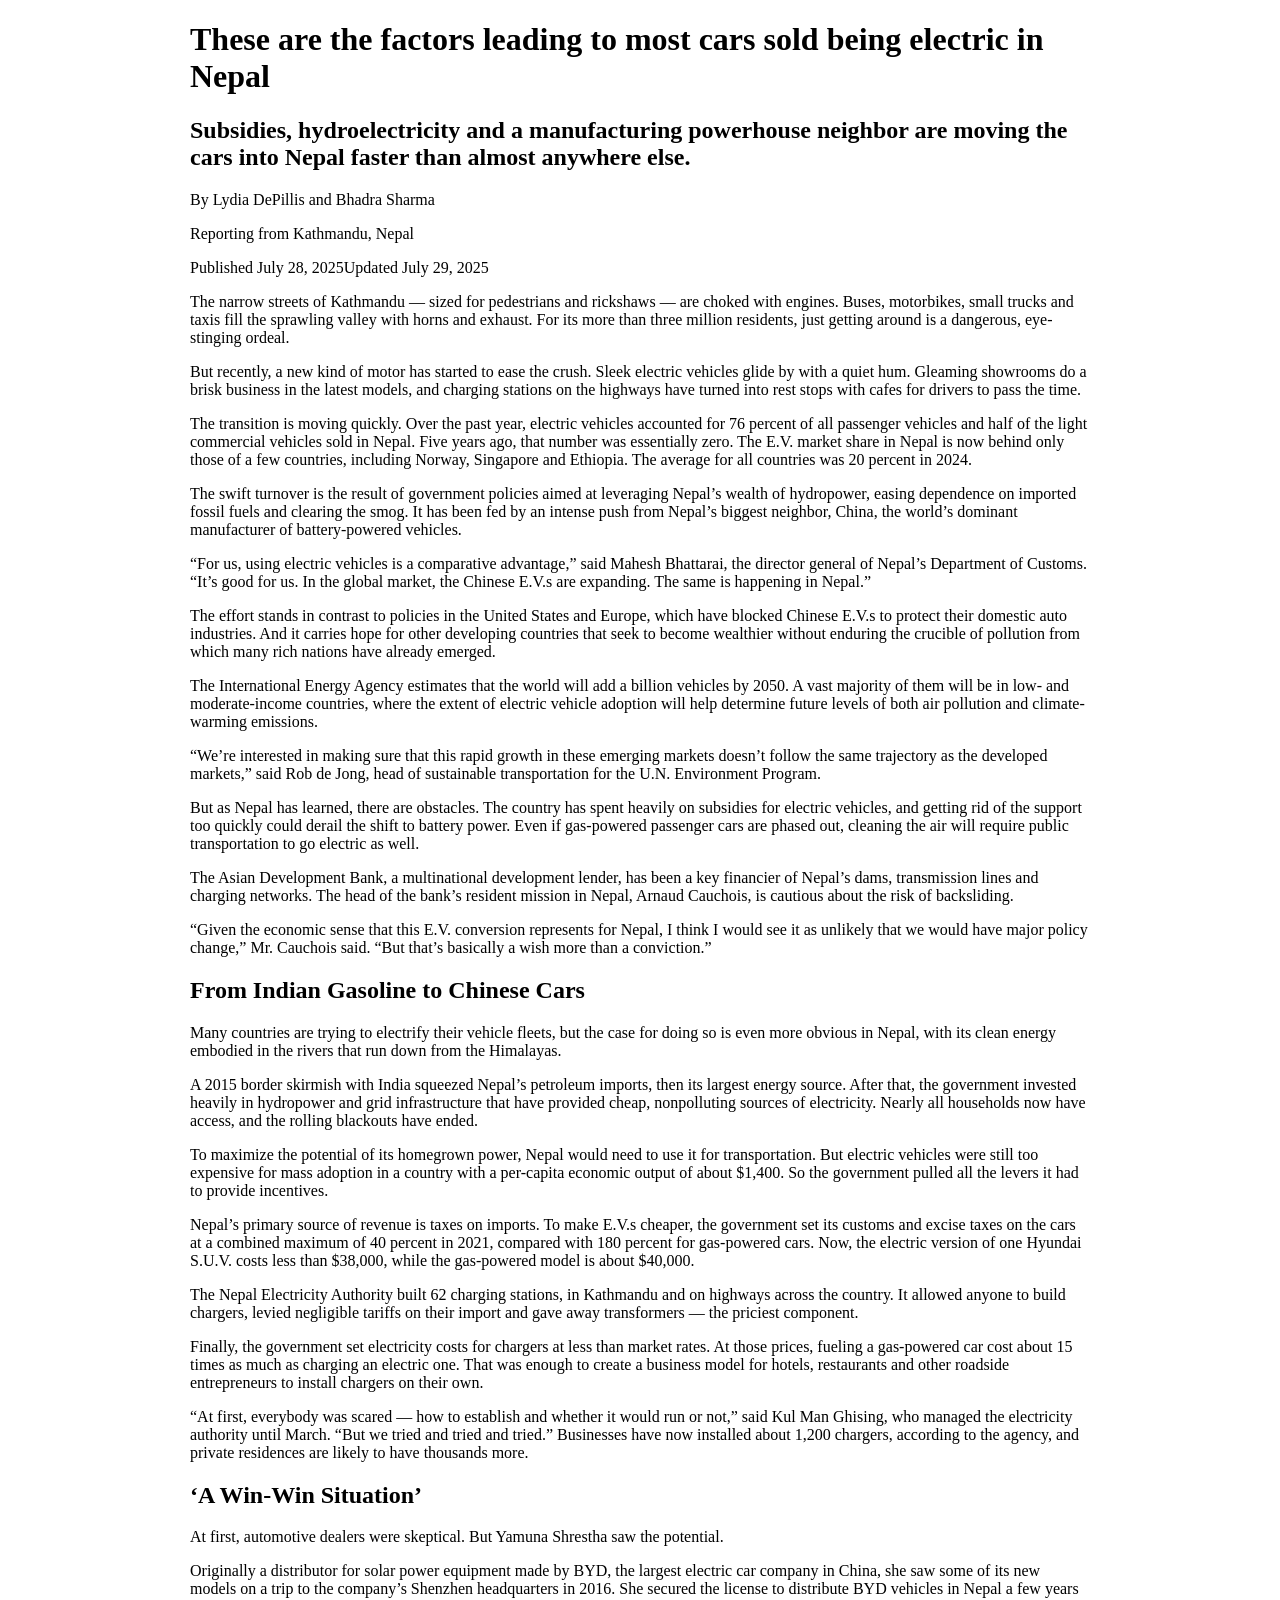
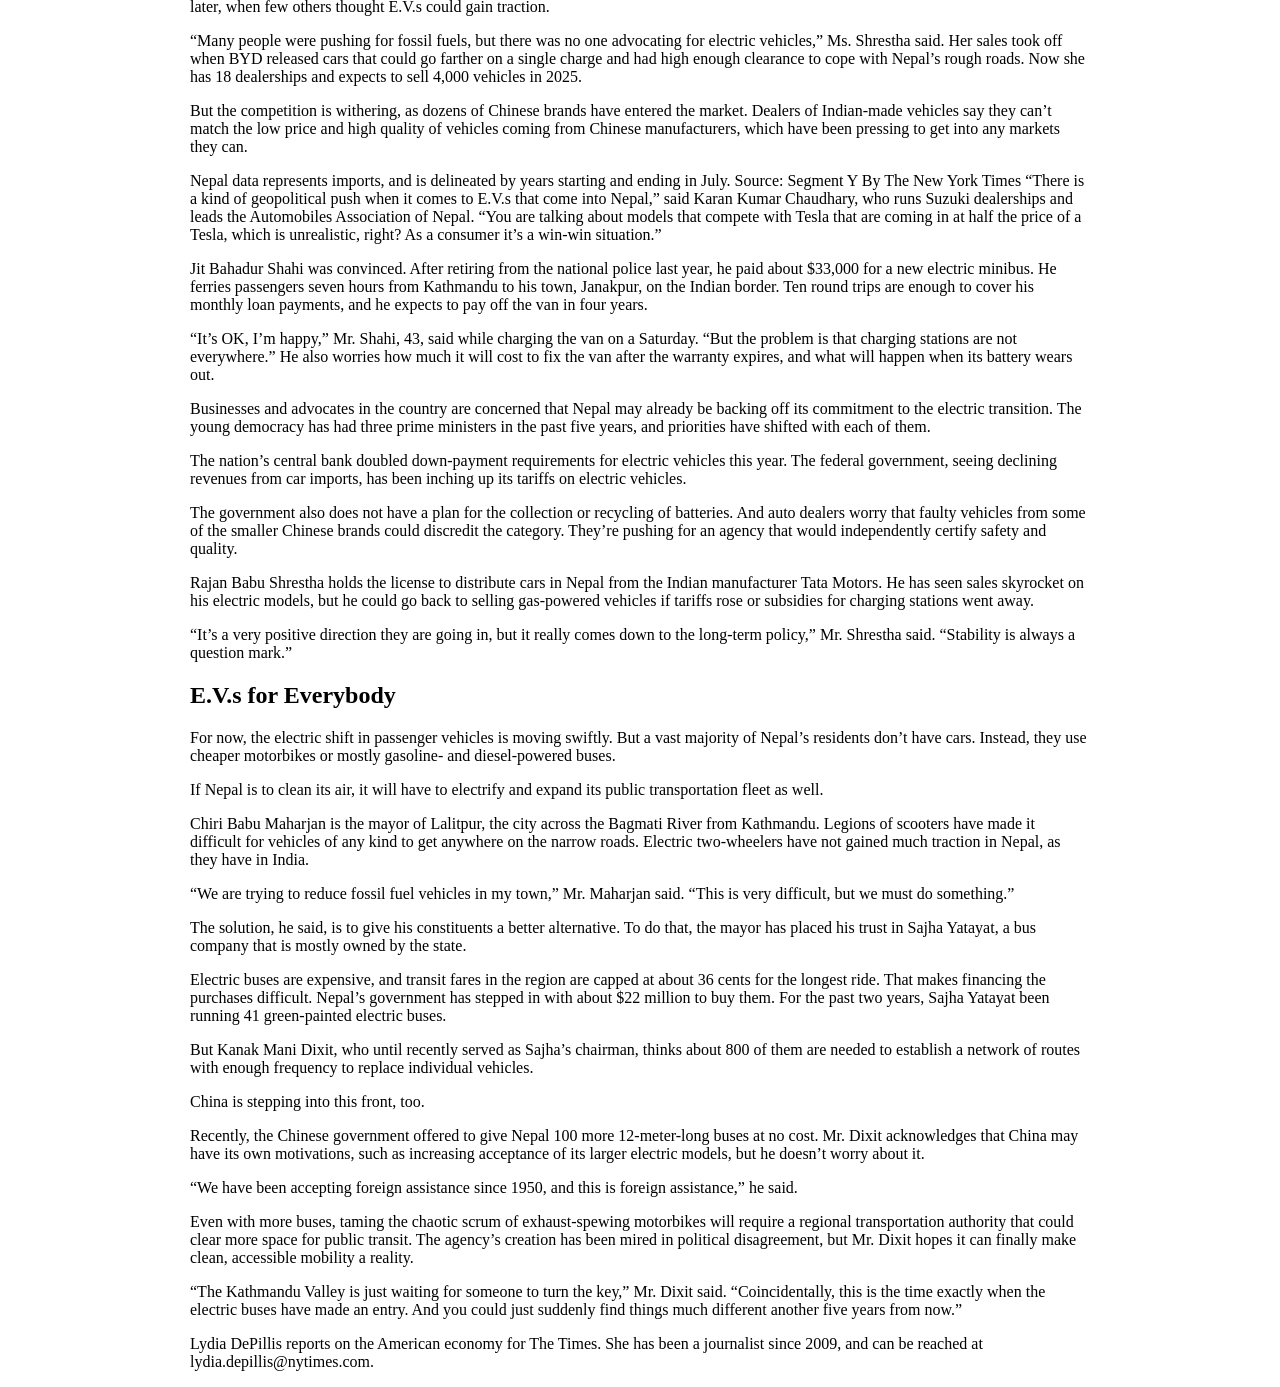
==== commit ade23024: "Update index.html" ====
--- a/midterm/index.html
+++ b/midterm/index.html
@@ -6,7 +6,7 @@
     </head>
        <body>
         <div id="content">
-        <h1>The Country Where 76% of Cars Sold Are Electric</h1>
+        <h1>These are the factors leading to most cars sold being electric in Nepal</h1>
 <h2>Subsidies, hydroelectricity and a manufacturing powerhouse neighbor are moving the cars into Nepal faster than almost anywhere else.</h2>
 
 
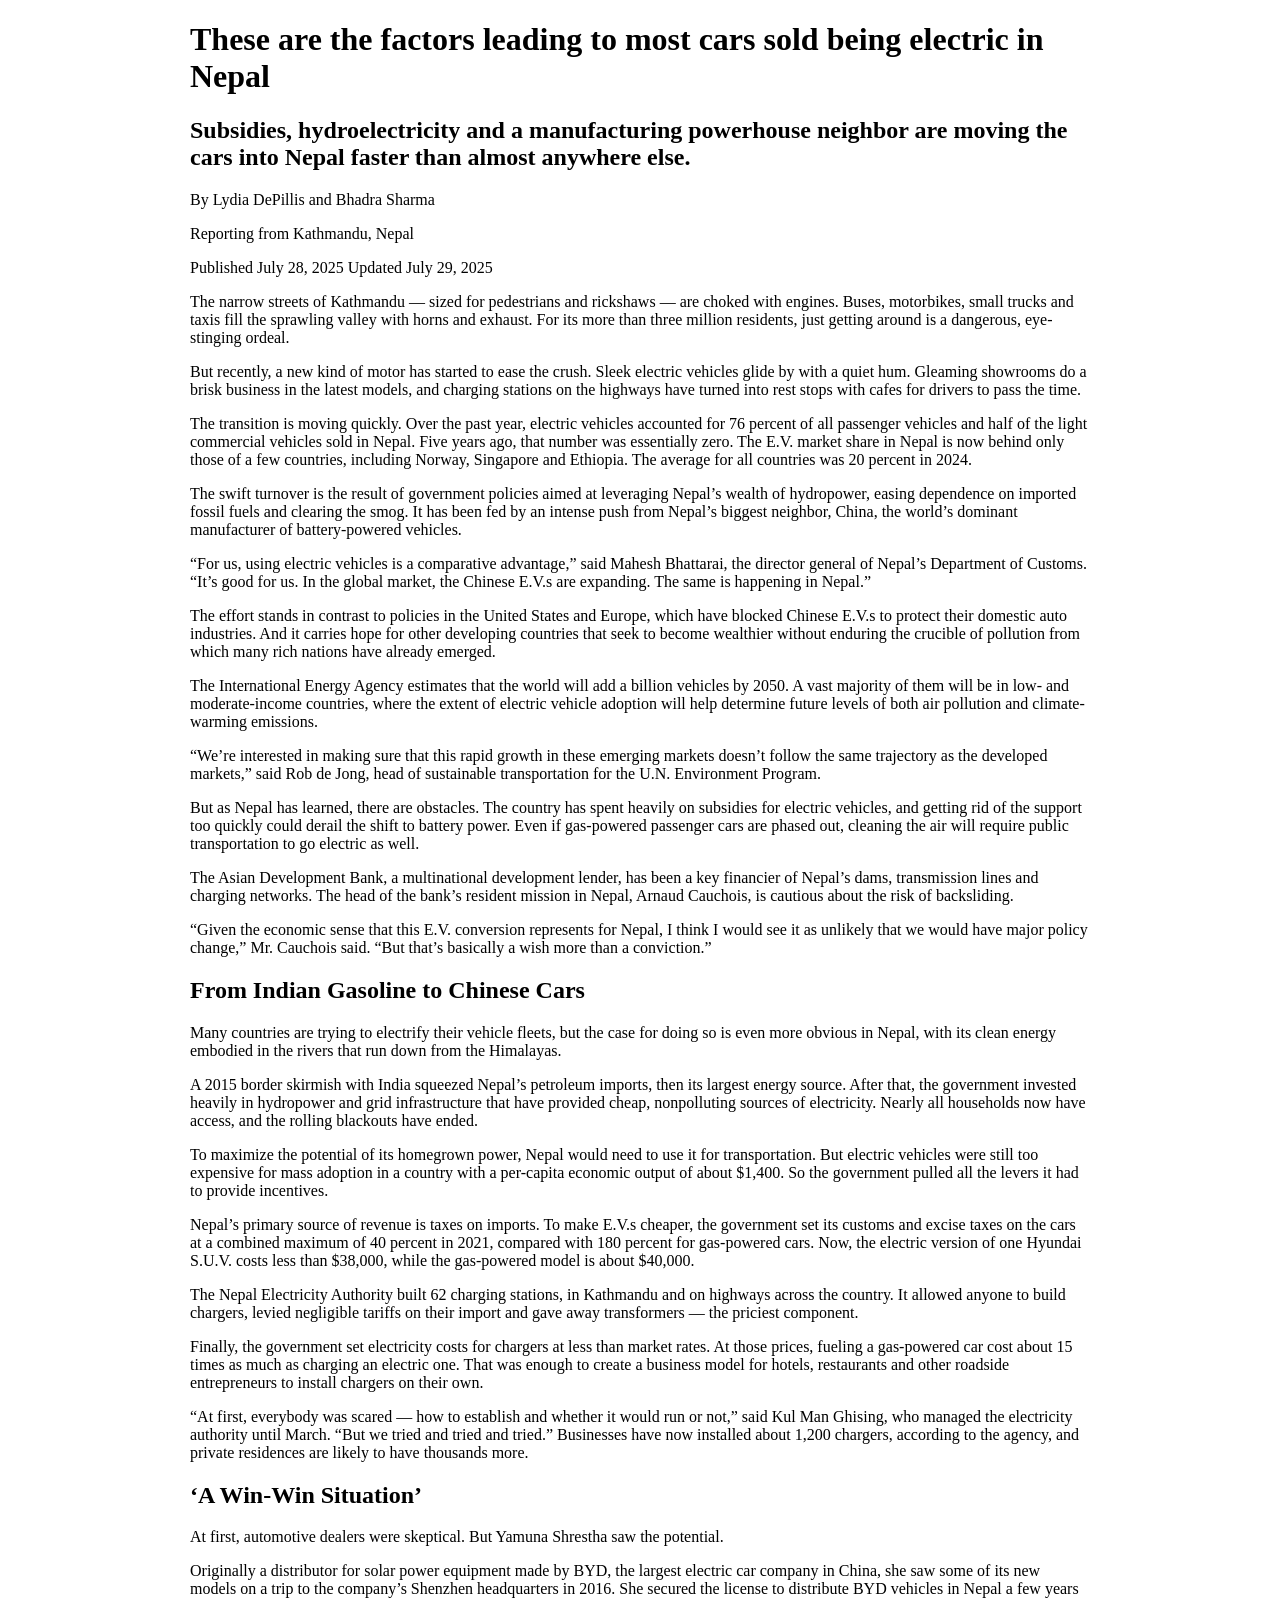
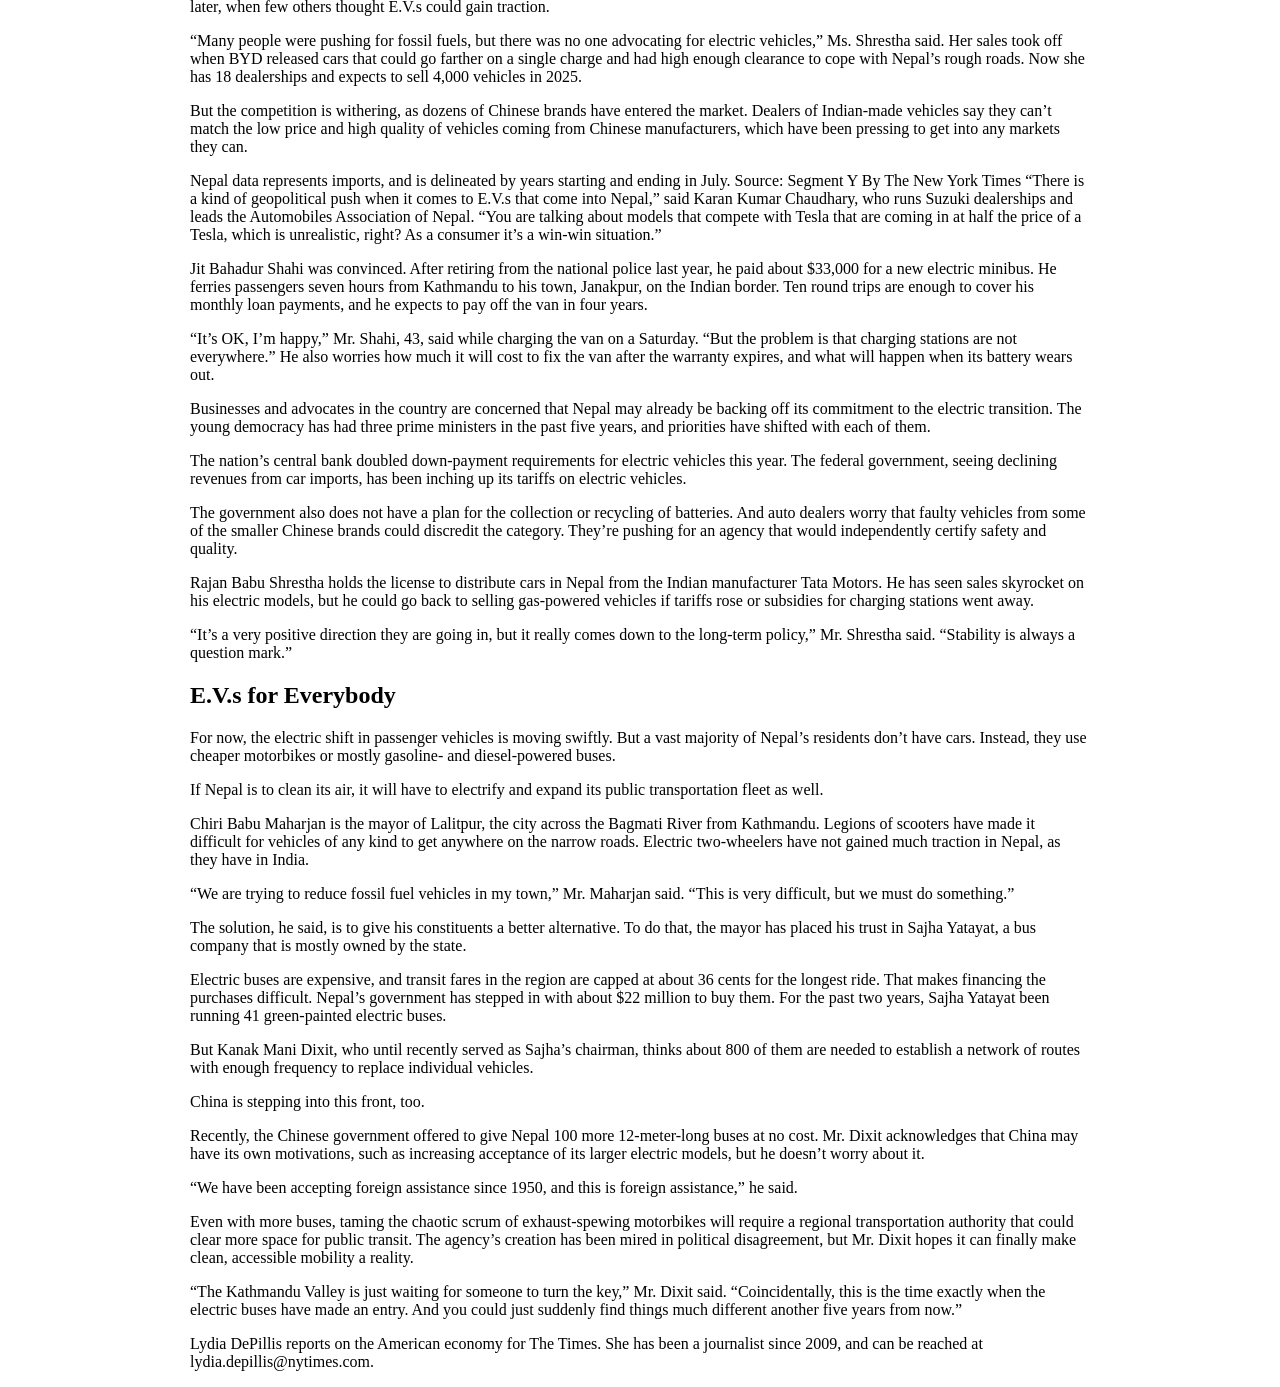
==== commit 88873a03: "Update index.html" ====
--- a/midterm/index.html
+++ b/midterm/index.html
@@ -12,7 +12,7 @@
 
 <p>By Lydia DePillis and Bhadra Sharma</p>
 <p>Reporting from Kathmandu, Nepal</p>
-<p>Published July 28, 2025Updated July 29, 2025</p>
+<p>Published July 28, 2025 Updated July 29, 2025</p>
 
 
 <p>The narrow streets of Kathmandu — sized for pedestrians and rickshaws — are choked with engines. Buses, motorbikes, small trucks and taxis fill the sprawling valley with horns and exhaust. For its more than three million residents, just getting around is a dangerous, eye-stinging ordeal.</p>
